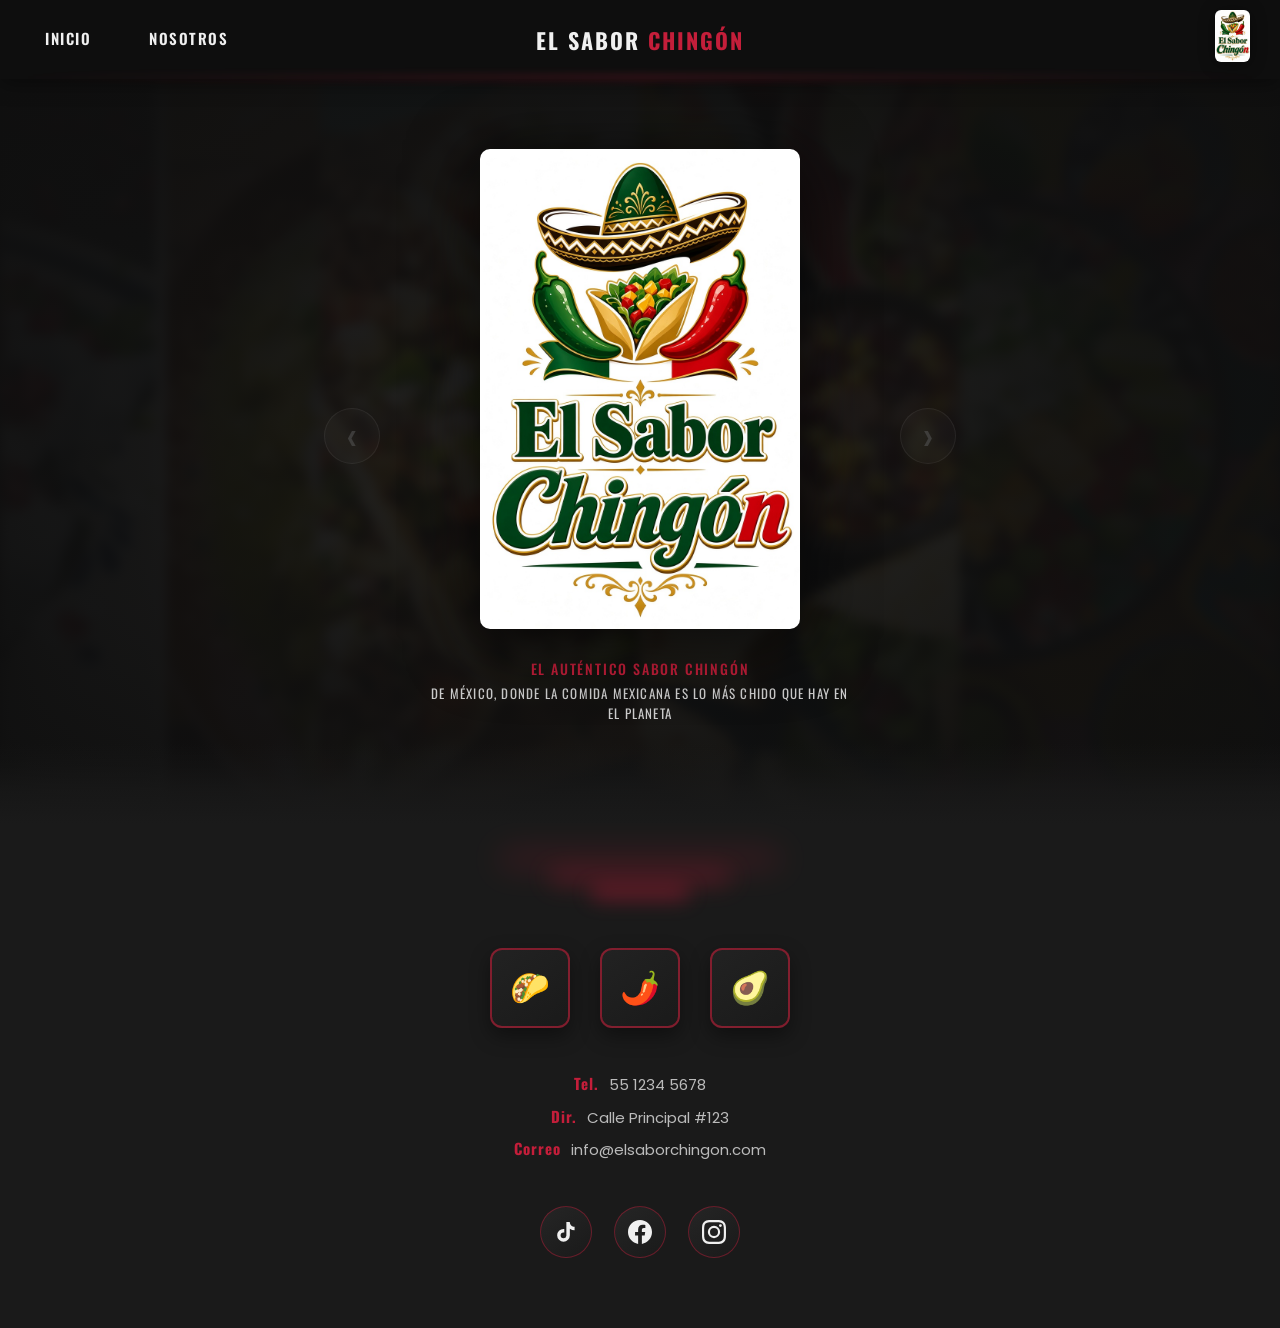
==== index.html @ aa578bb2 "Add files via upload" ====
<!DOCTYPE html>
<html lang="es">
<head>
    <meta charset="UTF-8">
    <meta name="viewport" content="width=device-width, initial-scale=1.0">
    <title>El Sabor Chingón | Comida Mexicana</title>
    <link href="https://fonts.googleapis.com/css2?family=Oswald:wght@400;600;700&family=Poppins:wght@300;400;500;600&display=swap" rel="stylesheet">
    <style>
        * {
            margin: 0;
            padding: 0;
            box-sizing: border-box;
        }

        body {
            font-family: 'Poppins', sans-serif;
            background: #0f0f0f;
            color: #f5f5f5;
            overflow-x: hidden;
        }

        header {
            position: sticky;
            top: 0;
            background: rgba(15, 15, 15, 0.95);
            backdrop-filter: blur(12px);
            border-bottom: none;
            z-index: 100;
            display: flex;
            align-items: center;
            justify-content: space-between;
            padding: 10px 30px;
            box-shadow: 0 4px 20px rgba(0, 0, 0, 0.4);
        }

        header::after {
            content: '';
            position: absolute;
            bottom: 0;
            left: 0;
            width: 100%;
            height: 3px;
            background: linear-gradient(90deg, 
                transparent 0%, 
                rgba(196, 30, 58, 0.15) 15%, 
                rgba(196, 30, 58, 0.55) 50%, 
                rgba(196, 30, 58, 0.15) 85%, 
                transparent 100%);
            filter: blur(4px);
            opacity: 0.85;
        }

        .brand-name {
            position: absolute;
            left: 50%;
            transform: translateX(-50%);
            font-family: 'Oswald', sans-serif;
            font-size: 22px;
            font-weight: 700;
            letter-spacing: 2px;
            text-transform: uppercase;
            color: #f0f0f0;
            white-space: nowrap;
        }

        .brand-name span {
            color: #c41e3a;
        }

        nav ul {
            list-style: none;
            display: flex;
            gap: 28px;
        }

        nav a {
            text-decoration: none;
            color: #f0f0f0;
            font-family: 'Oswald', sans-serif;
            font-weight: 600;
            font-size: 15px;
            letter-spacing: 1.5px;
            text-transform: uppercase;
            padding: 6px 14px;
            border: 1px solid transparent;
            border-radius: 4px;
            transition: all 0.3s ease;
            position: relative;
        }

        nav a::after {
            content: '';
            position: absolute;
            bottom: 0;
            left: 50%;
            width: 0;
            height: 2px;
            background: #c41e3a;
            transition: all 0.3s ease;
            transform: translateX(-50%);
        }

        nav a:hover {
            color: #c41e3a;
            border-color: rgba(196, 30, 58, 0.5);
            background: rgba(196, 30, 58, 0.08);
        }

        nav a:hover::after {
            width: 60%;
        }

        .header-logo {
            height: 52px;
            width: auto;
            border-radius: 6px;
            transition: transform 0.3s ease;
            filter: drop-shadow(0 2px 8px rgba(0,0,0,0.4));
        }

        .header-logo:hover {
            transform: scale(1.06);
        }

        /* ===== HERO ===== */
        .hero {
            display: flex;
            align-items: center;
            justify-content: center;
            gap: 50px;
            padding: 70px 20px 100px;
            background: #0f0f0f;
            position: relative;
            min-height: 480px;
            overflow: hidden;
        }

        .hero-bg {
            position: absolute;
            inset: 0;
            display: flex;
            z-index: 0;
            opacity: 0.18;
            filter: blur(6px);
        }

        .hero-bg img {
            width: 25%;
            height: 100%;
            object-fit: cover;
        }

        .hero-overlay {
            position: absolute;
            inset: 0;
            background: radial-gradient(
                ellipse at center,
                rgba(15, 15, 15, 0.35) 0%,
                rgba(15, 15, 15, 0.8) 55%,
                #0f0f0f 100%
            );
            z-index: 1;
        }

        .arrow {
            font-size: 42px;
            cursor: default;
            color: #555;
            user-select: none;
            width: 56px;
            height: 56px;
            display: flex;
            align-items: center;
            justify-content: center;
            border-radius: 50%;
            background: rgba(255, 255, 255, 0.04);
            border: 1px solid rgba(255, 255, 255, 0.1);
            opacity: 0.6;
            position: relative;
            z-index: 5;
        }

        .logo-container {
            text-align: center;
            position: relative;
            z-index: 5;
        }

        .logo-container img {
            max-width: 320px;
            height: auto;
            filter: drop-shadow(0 12px 35px rgba(0, 0, 0, 0.7));
            transition: transform 0.4s ease;
            border-radius: 10px;
        }

        .logo-container img:hover {
            transform: scale(1.04);
        }

        .logo-tagline {
            margin-top: 22px;
            font-family: 'Oswald', sans-serif;
            font-size: 14px;
            font-weight: 500;
            letter-spacing: 1.8px;
            text-transform: uppercase;
            color: #c41e3a;
            max-width: 420px;
            line-height: 1.5;
            margin-left: auto;
            margin-right: auto;
        }

        .logo-tagline span {
            color: #ccc;
            font-weight: 400;
            letter-spacing: 1.2px;
            display: block;
            margin-top: 5px;
            font-size: 13px;
        }

        /* ===== DIFUMINADO DE LA LÍNEA (la que marcaste en rojo) ===== */
        .fade-divider {
            height: 80px;
            margin-top: -80px;
            position: relative;
            z-index: 10;
            background: linear-gradient(
                to bottom,
                transparent 0%,
                rgba(26, 26, 26, 0.3) 30%,
                rgba(26, 26, 26, 0.7) 60%,
                #1a1a1a 100%
            );
            pointer-events: none;
        }

        /* ===== SECCIÓN INFERIOR ===== */
        .bottom-section {
            padding: 20px 20px 70px;
            text-align: center;
            background: #1a1a1a;
            position: relative;
            z-index: 5;
        }

        .decorative-lines {
            margin: 10px auto 45px;
            width: 280px;
            height: 50px;
            position: relative;
        }

        .decorative-lines div {
            position: absolute;
            left: 50%;
            transform: translateX(-50%);
            height: 12px;
            border-radius: 50px;
            background: #c41e3a;
            filter: blur(12px);
            opacity: 0.45;
        }

        .decorative-lines div:nth-child(1) { width: 100%; top: 0; filter: blur(16px); opacity: 0.3; }
        .decorative-lines div:nth-child(2) { width: 65%; top: 18px; filter: blur(12px); opacity: 0.4; }
        .decorative-lines div:nth-child(3) { width: 35%; top: 34px; filter: blur(10px); opacity: 0.5; }

        .boxes {
            display: flex;
            justify-content: center;
            gap: 30px;
            margin: 40px 0;
        }

        .box {
            width: 80px;
            height: 80px;
            border: 2px solid rgba(196, 30, 58, 0.6);
            border-radius: 12px;
            display: flex;
            align-items: center;
            justify-content: center;
            font-size: 32px;
            background: linear-gradient(145deg, #222, #1a1a1a);
            box-shadow: 0 8px 20px rgba(0, 0, 0, 0.4);
            transition: all 0.35s ease;
        }

        .box:hover {
            transform: translateY(-8px) scale(1.08);
            border-color: #c41e3a;
            box-shadow: 0 15px 30px rgba(196, 30, 58, 0.25);
        }

        .contact-info {
            margin-top: 35px;
            font-size: 15px;
            line-height: 2.1;
            color: #bbb;
        }

        .contact-info span {
            display: block;
        }

        .contact-info strong {
            color: #c41e3a;
            font-family: 'Oswald', sans-serif;
            letter-spacing: 1px;
            margin-right: 6px;
        }

        .social-links {
            display: flex;
            justify-content: center;
            gap: 22px;
            margin-top: 40px;
        }

        .social-btn {
            width: 52px;
            height: 52px;
            border-radius: 50%;
            display: flex;
            align-items: center;
            justify-content: center;
            text-decoration: none;
            background: linear-gradient(145deg, #252525, #1a1a1a);
            border: 1.5px solid rgba(196, 30, 58, 0.45);
            color: #f0f0f0;
            transition: all 0.35s ease;
        }

        .social-btn svg {
            width: 24px;
            height: 24px;
            fill: currentColor;
        }

        .social-btn:hover {
            transform: translateY(-6px) scale(1.1);
            border-color: #c41e3a;
            color: #fff;
            box-shadow: 0 12px 25px rgba(196, 30, 58, 0.3);
        }

        .social-btn.tiktok:hover {
            border-color: #ff0050;
            box-shadow: 0 12px 25px rgba(255, 0, 80, 0.35);
        }

        .social-btn.facebook:hover {
            background: #1877f2;
            border-color: #1877f2;
        }

        .social-btn.instagram:hover {
            background: linear-gradient(45deg, #f09433, #e6683c, #dc2743, #cc2366, #bc1888);
            border-color: #e1306c;
        }

        @media (max-width: 768px) {
            header { padding: 10px 16px; }
            .brand-name { font-size: 15px; }
            nav ul { gap: 12px; }
            nav a { font-size: 13px; padding: 5px 10px; }
            .header-logo { height: 42px; }
            .hero { gap: 16px; padding: 50px 15px 80px; }
            .arrow { font-size: 28px; width: 42px; height: 42px; }
            .logo-container img { max-width: 240px; }
            .logo-tagline { font-size: 12px; }
            .fade-divider { height: 60px; margin-top: -60px; }
            .boxes { gap: 16px; }
            .box { width: 68px; height: 68px; font-size: 26px; }
        }
    </style>
</head>
<body>

    <header>
        <nav>
            <ul>
                <li><a href="index.html">Inicio</a></li>
                <li><a href="nostros2.html">Nosotros</a></li>
            </ul>
        </nav>

        <div class="brand-name">
            El Sabor <span>Chingón</span>
        </div>

        <a href="index.html">
            <img src="img/7ZsC9.jpg" alt="El Sabor Chingón" class="header-logo">
        </a>
    </header>

    <section class="hero" id="inicio">
        <div class="hero-bg">
            <img src="img/comida1.jfif" alt="">
            <img src="img/comida2.jpg" alt="">
            <img src="img/comida3.png" alt="">
            <img src="img/comida4.jpg" alt="">
        </div>
        <div class="hero-overlay"></div>

        <div class="arrow">‹</div>
        
        <div class="logo-container">
            <img src="img/7ZsC9.jpg" alt="El Sabor Chingón">
            <p class="logo-tagline">
                El auténtico sabor chingón 
                <span>de México, donde la comida mexicana es lo más chido que hay en el planeta</span>
            </p>
        </div>
        
        <div class="arrow">›</div>
    </section>

    <!-- DIFUMINADO de la línea que marcaste -->
    <div class="fade-divider"></div>

    <section class="bottom-section" id="contacto">
        
        <div class="decorative-lines">
            <div></div>
            <div></div>
            <div></div>
        </div>

        <div class="boxes">
            <div class="box">🌮</div>
            <div class="box">🌶️</div>
            <div class="box">🥑</div>
        </div>

        <div class="contact-info">
            <span><strong>Tel.</strong> 55 1234 5678</span>
            <span><strong>Dir.</strong> Calle Principal #123</span>
            <span><strong>Correo</strong> info@elsaborchingon.com</span>
        </div>

        <div class="social-links">
            <a href="https://www.tiktok.com/" target="_blank" class="social-btn tiktok" title="TikTok">
                <svg viewBox="0 0 24 24"><path d="M19.59 6.69a4.83 4.83 0 0 1-3.77-4.25V2h-3.45v13.67a2.89 2.89 0 0 1-2.88 2.5 2.89 2.89 0 0 1-2.89-2.89 2.89 2.89 0 0 1 2.89-2.89c.28 0 .54.04.79.1v-3.5a6.37 6.37 0 0 0-.79-.05A6.34 6.34 0 0 0 3.16 15.3a6.34 6.34 0 0 0 6.34 6.34 6.34 6.34 0 0 0 6.34-6.34V8.75a8.19 8.19 0 0 0 4.75 1.52V6.84a4.84 4.84 0 0 1-1-.15z"/></svg>
            </a>
            <a href="https://www.facebook.com/" target="_blank" class="social-btn facebook" title="Facebook">
                <svg viewBox="0 0 24 24"><path d="M24 12.073c0-6.627-5.373-12-12-12s-12 5.373-12 12c0 5.99 4.388 10.954 10.125 11.854v-8.385H7.078v-3.47h3.047V9.43c0-3.007 1.792-4.669 4.533-4.669 1.312 0 2.686.235 2.686.235v2.953H15.83c-1.491 0-1.956.925-1.956 1.874v2.25h3.328l-.532 3.47h-2.796v8.385C19.612 23.027 24 18.062 24 12.073z"/></svg>
            </a>
            <a href="https://www.instagram.com/" target="_blank" class="social-btn instagram" title="Instagram">
                <svg viewBox="0 0 24 24"><path d="M12 2.163c3.204 0 3.584.012 4.85.07 3.252.148 4.771 1.691 4.919 4.919.058 1.265.069 1.645.069 4.849 0 3.205-.012 3.584-.069 4.849-.149 3.225-1.664 4.771-4.919 4.919-1.266.058-1.644.07-4.85.07-3.204 0-3.584-.012-4.849-.07-3.26-.149-4.771-1.699-4.919-4.92-.058-1.265-.07-1.644-.07-4.849 0-3.204.013-3.583.07-4.849.149-3.227 1.664-4.771 4.919-4.919 1.266-.057 1.645-.069 4.849-.069zM12 0C8.741 0 8.333.014 7.053.072 2.695.272.273 2.69.073 7.052.014 8.333 0 8.741 0 12c0 3.259.014 3.668.072 4.948.2 4.358 2.618 6.78 6.98 6.98C8.333 23.986 8.741 24 12 24c3.259 0 3.668-.014 4.948-.072 4.354-.2 6.782-2.618 6.979-6.98.059-1.28.073-1.689.073-4.948 0-3.259-.014-3.667-.072-4.947-.196-4.354-2.617-6.78-6.979-6.98C15.668.014 15.259 0 12 0zm0 5.838a6.162 6.162 0 1 0 0 12.324 6.162 6.162 0 0 0 0-12.324zM12 16a4 4 0 1 1 0-8 4 4 0 0 1 0 8zm6.406-11.845a1.44 1.44 0 1 0 0 2.881 1.44 1.44 0 0 0 0-2.881z"/></svg>
            </a>
        </div>
    </section>

</body>
</html>
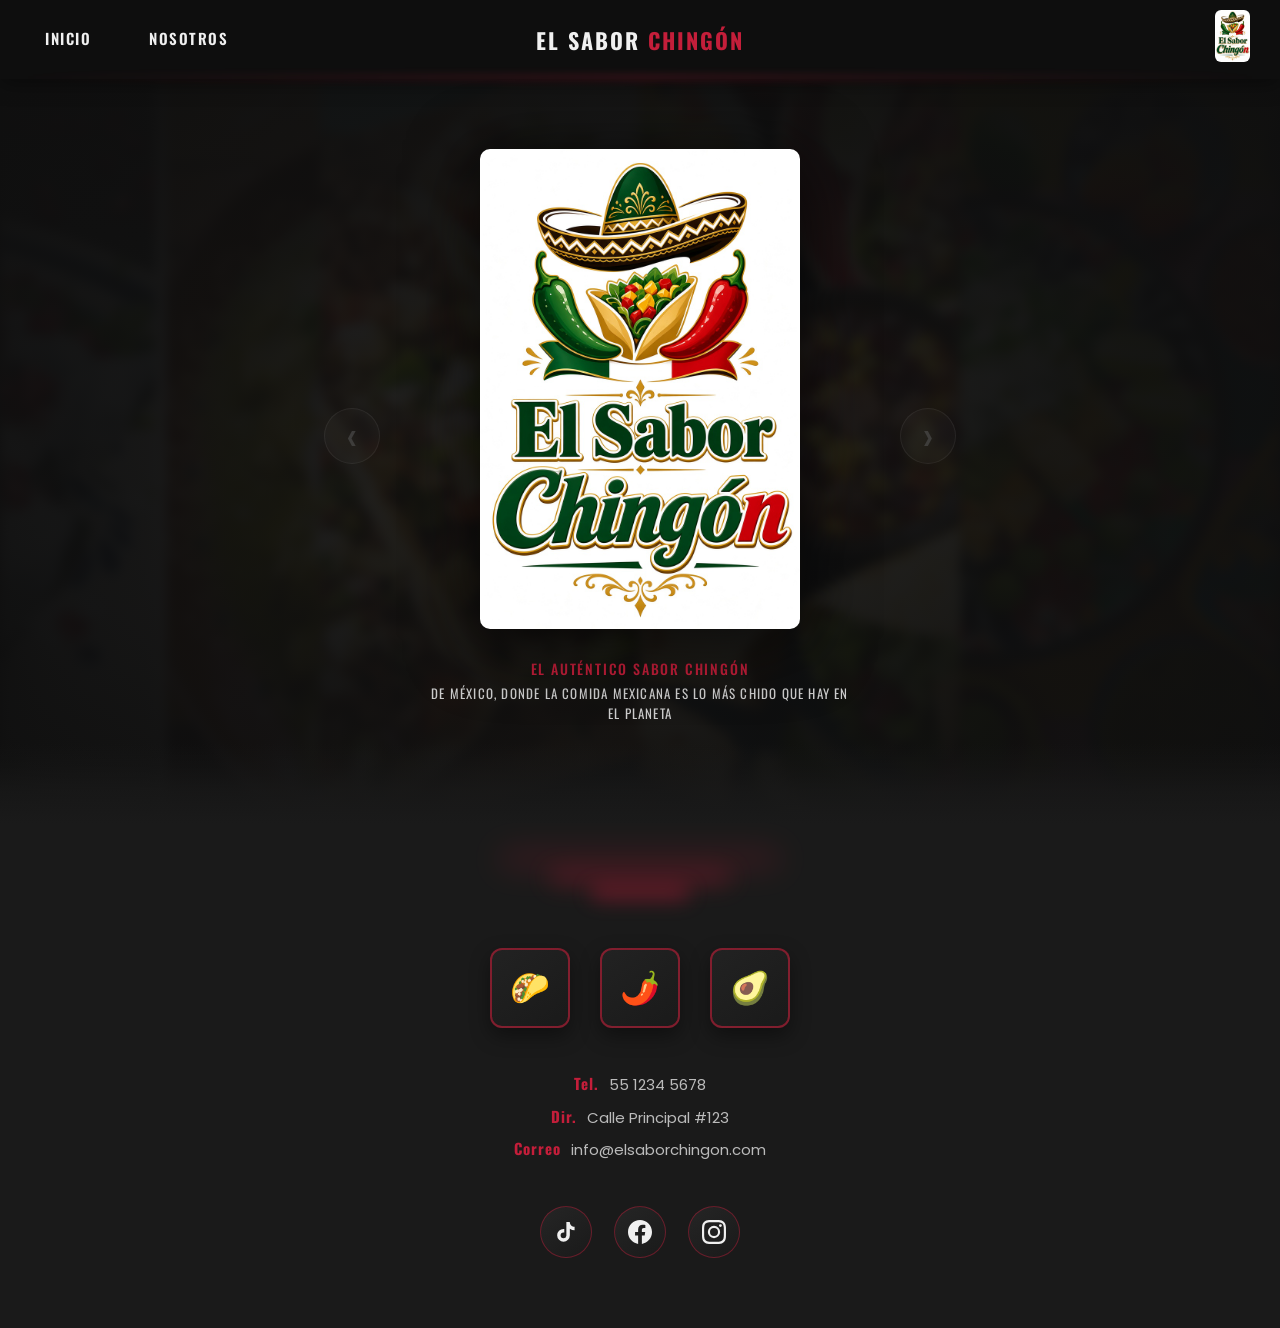
==== commit e0cd6c47: "Add files via upload" ====
--- a/index.html
+++ b/index.html
@@ -5,378 +5,7 @@
     <meta name="viewport" content="width=device-width, initial-scale=1.0">
     <title>El Sabor Chingón | Comida Mexicana</title>
     <link href="https://fonts.googleapis.com/css2?family=Oswald:wght@400;600;700&family=Poppins:wght@300;400;500;600&display=swap" rel="stylesheet">
-    <style>
-        * {
-            margin: 0;
-            padding: 0;
-            box-sizing: border-box;
-        }
-
-        body {
-            font-family: 'Poppins', sans-serif;
-            background: #0f0f0f;
-            color: #f5f5f5;
-            overflow-x: hidden;
-        }
-
-        header {
-            position: sticky;
-            top: 0;
-            background: rgba(15, 15, 15, 0.95);
-            backdrop-filter: blur(12px);
-            border-bottom: none;
-            z-index: 100;
-            display: flex;
-            align-items: center;
-            justify-content: space-between;
-            padding: 10px 30px;
-            box-shadow: 0 4px 20px rgba(0, 0, 0, 0.4);
-        }
-
-        header::after {
-            content: '';
-            position: absolute;
-            bottom: 0;
-            left: 0;
-            width: 100%;
-            height: 3px;
-            background: linear-gradient(90deg, 
-                transparent 0%, 
-                rgba(196, 30, 58, 0.15) 15%, 
-                rgba(196, 30, 58, 0.55) 50%, 
-                rgba(196, 30, 58, 0.15) 85%, 
-                transparent 100%);
-            filter: blur(4px);
-            opacity: 0.85;
-        }
-
-        .brand-name {
-            position: absolute;
-            left: 50%;
-            transform: translateX(-50%);
-            font-family: 'Oswald', sans-serif;
-            font-size: 22px;
-            font-weight: 700;
-            letter-spacing: 2px;
-            text-transform: uppercase;
-            color: #f0f0f0;
-            white-space: nowrap;
-        }
-
-        .brand-name span {
-            color: #c41e3a;
-        }
-
-        nav ul {
-            list-style: none;
-            display: flex;
-            gap: 28px;
-        }
-
-        nav a {
-            text-decoration: none;
-            color: #f0f0f0;
-            font-family: 'Oswald', sans-serif;
-            font-weight: 600;
-            font-size: 15px;
-            letter-spacing: 1.5px;
-            text-transform: uppercase;
-            padding: 6px 14px;
-            border: 1px solid transparent;
-            border-radius: 4px;
-            transition: all 0.3s ease;
-            position: relative;
-        }
-
-        nav a::after {
-            content: '';
-            position: absolute;
-            bottom: 0;
-            left: 50%;
-            width: 0;
-            height: 2px;
-            background: #c41e3a;
-            transition: all 0.3s ease;
-            transform: translateX(-50%);
-        }
-
-        nav a:hover {
-            color: #c41e3a;
-            border-color: rgba(196, 30, 58, 0.5);
-            background: rgba(196, 30, 58, 0.08);
-        }
-
-        nav a:hover::after {
-            width: 60%;
-        }
-
-        .header-logo {
-            height: 52px;
-            width: auto;
-            border-radius: 6px;
-            transition: transform 0.3s ease;
-            filter: drop-shadow(0 2px 8px rgba(0,0,0,0.4));
-        }
-
-        .header-logo:hover {
-            transform: scale(1.06);
-        }
-
-        /* ===== HERO ===== */
-        .hero {
-            display: flex;
-            align-items: center;
-            justify-content: center;
-            gap: 50px;
-            padding: 70px 20px 100px;
-            background: #0f0f0f;
-            position: relative;
-            min-height: 480px;
-            overflow: hidden;
-        }
-
-        .hero-bg {
-            position: absolute;
-            inset: 0;
-            display: flex;
-            z-index: 0;
-            opacity: 0.18;
-            filter: blur(6px);
-        }
-
-        .hero-bg img {
-            width: 25%;
-            height: 100%;
-            object-fit: cover;
-        }
-
-        .hero-overlay {
-            position: absolute;
-            inset: 0;
-            background: radial-gradient(
-                ellipse at center,
-                rgba(15, 15, 15, 0.35) 0%,
-                rgba(15, 15, 15, 0.8) 55%,
-                #0f0f0f 100%
-            );
-            z-index: 1;
-        }
-
-        .arrow {
-            font-size: 42px;
-            cursor: default;
-            color: #555;
-            user-select: none;
-            width: 56px;
-            height: 56px;
-            display: flex;
-            align-items: center;
-            justify-content: center;
-            border-radius: 50%;
-            background: rgba(255, 255, 255, 0.04);
-            border: 1px solid rgba(255, 255, 255, 0.1);
-            opacity: 0.6;
-            position: relative;
-            z-index: 5;
-        }
-
-        .logo-container {
-            text-align: center;
-            position: relative;
-            z-index: 5;
-        }
-
-        .logo-container img {
-            max-width: 320px;
-            height: auto;
-            filter: drop-shadow(0 12px 35px rgba(0, 0, 0, 0.7));
-            transition: transform 0.4s ease;
-            border-radius: 10px;
-        }
-
-        .logo-container img:hover {
-            transform: scale(1.04);
-        }
-
-        .logo-tagline {
-            margin-top: 22px;
-            font-family: 'Oswald', sans-serif;
-            font-size: 14px;
-            font-weight: 500;
-            letter-spacing: 1.8px;
-            text-transform: uppercase;
-            color: #c41e3a;
-            max-width: 420px;
-            line-height: 1.5;
-            margin-left: auto;
-            margin-right: auto;
-        }
-
-        .logo-tagline span {
-            color: #ccc;
-            font-weight: 400;
-            letter-spacing: 1.2px;
-            display: block;
-            margin-top: 5px;
-            font-size: 13px;
-        }
-
-        /* ===== DIFUMINADO DE LA LÍNEA (la que marcaste en rojo) ===== */
-        .fade-divider {
-            height: 80px;
-            margin-top: -80px;
-            position: relative;
-            z-index: 10;
-            background: linear-gradient(
-                to bottom,
-                transparent 0%,
-                rgba(26, 26, 26, 0.3) 30%,
-                rgba(26, 26, 26, 0.7) 60%,
-                #1a1a1a 100%
-            );
-            pointer-events: none;
-        }
-
-        /* ===== SECCIÓN INFERIOR ===== */
-        .bottom-section {
-            padding: 20px 20px 70px;
-            text-align: center;
-            background: #1a1a1a;
-            position: relative;
-            z-index: 5;
-        }
-
-        .decorative-lines {
-            margin: 10px auto 45px;
-            width: 280px;
-            height: 50px;
-            position: relative;
-        }
-
-        .decorative-lines div {
-            position: absolute;
-            left: 50%;
-            transform: translateX(-50%);
-            height: 12px;
-            border-radius: 50px;
-            background: #c41e3a;
-            filter: blur(12px);
-            opacity: 0.45;
-        }
-
-        .decorative-lines div:nth-child(1) { width: 100%; top: 0; filter: blur(16px); opacity: 0.3; }
-        .decorative-lines div:nth-child(2) { width: 65%; top: 18px; filter: blur(12px); opacity: 0.4; }
-        .decorative-lines div:nth-child(3) { width: 35%; top: 34px; filter: blur(10px); opacity: 0.5; }
-
-        .boxes {
-            display: flex;
-            justify-content: center;
-            gap: 30px;
-            margin: 40px 0;
-        }
-
-        .box {
-            width: 80px;
-            height: 80px;
-            border: 2px solid rgba(196, 30, 58, 0.6);
-            border-radius: 12px;
-            display: flex;
-            align-items: center;
-            justify-content: center;
-            font-size: 32px;
-            background: linear-gradient(145deg, #222, #1a1a1a);
-            box-shadow: 0 8px 20px rgba(0, 0, 0, 0.4);
-            transition: all 0.35s ease;
-        }
-
-        .box:hover {
-            transform: translateY(-8px) scale(1.08);
-            border-color: #c41e3a;
-            box-shadow: 0 15px 30px rgba(196, 30, 58, 0.25);
-        }
-
-        .contact-info {
-            margin-top: 35px;
-            font-size: 15px;
-            line-height: 2.1;
-            color: #bbb;
-        }
-
-        .contact-info span {
-            display: block;
-        }
-
-        .contact-info strong {
-            color: #c41e3a;
-            font-family: 'Oswald', sans-serif;
-            letter-spacing: 1px;
-            margin-right: 6px;
-        }
-
-        .social-links {
-            display: flex;
-            justify-content: center;
-            gap: 22px;
-            margin-top: 40px;
-        }
-
-        .social-btn {
-            width: 52px;
-            height: 52px;
-            border-radius: 50%;
-            display: flex;
-            align-items: center;
-            justify-content: center;
-            text-decoration: none;
-            background: linear-gradient(145deg, #252525, #1a1a1a);
-            border: 1.5px solid rgba(196, 30, 58, 0.45);
-            color: #f0f0f0;
-            transition: all 0.35s ease;
-        }
-
-        .social-btn svg {
-            width: 24px;
-            height: 24px;
-            fill: currentColor;
-        }
-
-        .social-btn:hover {
-            transform: translateY(-6px) scale(1.1);
-            border-color: #c41e3a;
-            color: #fff;
-            box-shadow: 0 12px 25px rgba(196, 30, 58, 0.3);
-        }
-
-        .social-btn.tiktok:hover {
-            border-color: #ff0050;
-            box-shadow: 0 12px 25px rgba(255, 0, 80, 0.35);
-        }
-
-        .social-btn.facebook:hover {
-            background: #1877f2;
-            border-color: #1877f2;
-        }
-
-        .social-btn.instagram:hover {
-            background: linear-gradient(45deg, #f09433, #e6683c, #dc2743, #cc2366, #bc1888);
-            border-color: #e1306c;
-        }
-
-        @media (max-width: 768px) {
-            header { padding: 10px 16px; }
-            .brand-name { font-size: 15px; }
-            nav ul { gap: 12px; }
-            nav a { font-size: 13px; padding: 5px 10px; }
-            .header-logo { height: 42px; }
-            .hero { gap: 16px; padding: 50px 15px 80px; }
-            .arrow { font-size: 28px; width: 42px; height: 42px; }
-            .logo-container img { max-width: 240px; }
-            .logo-tagline { font-size: 12px; }
-            .fade-divider { height: 60px; margin-top: -60px; }
-            .boxes { gap: 16px; }
-            .box { width: 68px; height: 68px; font-size: 26px; }
-        }
-    </style>
+    <link rel="stylesheet" href="css/home.css">
 </head>
 <body>
 
@@ -419,7 +48,6 @@
         <div class="arrow">›</div>
     </section>
 
-    <!-- DIFUMINADO de la línea que marcaste -->
     <div class="fade-divider"></div>
 
     <section class="bottom-section" id="contacto">
--- a/css/home.css
+++ b/css/home.css
@@ -0,0 +1,366 @@
+* {
+    margin: 0;
+    padding: 0;
+    box-sizing: border-box;
+}
+
+body {
+    font-family: 'Poppins', sans-serif;
+    background: #0f0f0f;
+    color: #f5f5f5;
+    overflow-x: hidden;
+}
+
+header {
+    position: sticky;
+    top: 0;
+    background: rgba(15, 15, 15, 0.95);
+    backdrop-filter: blur(12px);
+    border-bottom: none;
+    z-index: 100;
+    display: flex;
+    align-items: center;
+    justify-content: space-between;
+    padding: 10px 30px;
+    box-shadow: 0 4px 20px rgba(0, 0, 0, 0.4);
+}
+
+header::after {
+    content: '';
+    position: absolute;
+    bottom: 0;
+    left: 0;
+    width: 100%;
+    height: 3px;
+    background: linear-gradient(90deg, 
+        transparent 0%, 
+        rgba(196, 30, 58, 0.15) 15%, 
+        rgba(196, 30, 58, 0.55) 50%, 
+        rgba(196, 30, 58, 0.15) 85%, 
+        transparent 100%);
+    filter: blur(4px);
+    opacity: 0.85;
+}
+
+.brand-name {
+    position: absolute;
+    left: 50%;
+    transform: translateX(-50%);
+    font-family: 'Oswald', sans-serif;
+    font-size: 22px;
+    font-weight: 700;
+    letter-spacing: 2px;
+    text-transform: uppercase;
+    color: #f0f0f0;
+    white-space: nowrap;
+}
+
+.brand-name span {
+    color: #c41e3a;
+}
+
+nav ul {
+    list-style: none;
+    display: flex;
+    gap: 28px;
+}
+
+nav a {
+    text-decoration: none;
+    color: #f0f0f0;
+    font-family: 'Oswald', sans-serif;
+    font-weight: 600;
+    font-size: 15px;
+    letter-spacing: 1.5px;
+    text-transform: uppercase;
+    padding: 6px 14px;
+    border: 1px solid transparent;
+    border-radius: 4px;
+    transition: all 0.3s ease;
+    position: relative;
+}
+
+nav a::after {
+    content: '';
+    position: absolute;
+    bottom: 0;
+    left: 50%;
+    width: 0;
+    height: 2px;
+    background: #c41e3a;
+    transition: all 0.3s ease;
+    transform: translateX(-50%);
+}
+
+nav a:hover {
+    color: #c41e3a;
+    border-color: rgba(196, 30, 58, 0.5);
+    background: rgba(196, 30, 58, 0.08);
+}
+
+nav a:hover::after {
+    width: 60%;
+}
+
+.header-logo {
+    height: 52px;
+    width: auto;
+    border-radius: 6px;
+    transition: transform 0.3s ease;
+}
+
+.header-logo:hover {
+    transform: scale(1.06);
+}
+
+.hero {
+    display: flex;
+    align-items: center;
+    justify-content: center;
+    gap: 50px;
+    padding: 70px 20px 100px;
+    background: #0f0f0f;
+    position: relative;
+    min-height: 480px;
+    overflow: hidden;
+}
+
+.hero-bg {
+    position: absolute;
+    inset: 0;
+    display: flex;
+    z-index: 0;
+    opacity: 0.18;
+    filter: blur(6px);
+}
+
+.hero-bg img {
+    width: 25%;
+    height: 100%;
+    object-fit: cover;
+}
+
+.hero-overlay {
+    position: absolute;
+    inset: 0;
+    background: radial-gradient(
+        ellipse at center,
+        rgba(15, 15, 15, 0.35) 0%,
+        rgba(15, 15, 15, 0.8) 55%,
+        #0f0f0f 100%
+    );
+    z-index: 1;
+}
+
+.arrow {
+    font-size: 42px;
+    cursor: default;
+    color: #555;
+    user-select: none;
+    width: 56px;
+    height: 56px;
+    display: flex;
+    align-items: center;
+    justify-content: center;
+    border-radius: 50%;
+    background: rgba(255, 255, 255, 0.04);
+    border: 1px solid rgba(255, 255, 255, 0.1);
+    opacity: 0.6;
+    position: relative;
+    z-index: 5;
+}
+
+.logo-container {
+    text-align: center;
+    position: relative;
+    z-index: 5;
+}
+
+.logo-container img {
+    max-width: 320px;
+    height: auto;
+    filter: drop-shadow(0 12px 35px rgba(0, 0, 0, 0.7));
+    transition: transform 0.4s ease;
+    border-radius: 10px;
+}
+
+.logo-container img:hover {
+    transform: scale(1.04);
+}
+
+.logo-tagline {
+    margin-top: 22px;
+    font-family: 'Oswald', sans-serif;
+    font-size: 14px;
+    font-weight: 500;
+    letter-spacing: 1.8px;
+    text-transform: uppercase;
+    color: #c41e3a;
+    max-width: 420px;
+    line-height: 1.5;
+    margin-left: auto;
+    margin-right: auto;
+}
+
+.logo-tagline span {
+    color: #ccc;
+    font-weight: 400;
+    letter-spacing: 1.2px;
+    display: block;
+    margin-top: 5px;
+    font-size: 13px;
+}
+
+.fade-divider {
+    height: 80px;
+    margin-top: -80px;
+    position: relative;
+    z-index: 10;
+    background: linear-gradient(
+        to bottom,
+        transparent 0%,
+        rgba(26, 26, 26, 0.3) 30%,
+        rgba(26, 26, 26, 0.7) 60%,
+        #1a1a1a 100%
+    );
+    pointer-events: none;
+}
+
+.bottom-section {
+    padding: 20px 20px 70px;
+    text-align: center;
+    background: #1a1a1a;
+    position: relative;
+    z-index: 5;
+}
+
+.decorative-lines {
+    margin: 10px auto 45px;
+    width: 280px;
+    height: 50px;
+    position: relative;
+}
+
+.decorative-lines div {
+    position: absolute;
+    left: 50%;
+    transform: translateX(-50%);
+    height: 12px;
+    border-radius: 50px;
+    background: #c41e3a;
+    filter: blur(12px);
+    opacity: 0.45;
+}
+
+.decorative-lines div:nth-child(1) { width: 100%; top: 0; filter: blur(16px); opacity: 0.3; }
+.decorative-lines div:nth-child(2) { width: 65%; top: 18px; filter: blur(12px); opacity: 0.4; }
+.decorative-lines div:nth-child(3) { width: 35%; top: 34px; filter: blur(10px); opacity: 0.5; }
+
+.boxes {
+    display: flex;
+    justify-content: center;
+    gap: 30px;
+    margin: 40px 0;
+}
+
+.box {
+    width: 80px;
+    height: 80px;
+    border: 2px solid rgba(196, 30, 58, 0.6);
+    border-radius: 12px;
+    display: flex;
+    align-items: center;
+    justify-content: center;
+    font-size: 32px;
+    background: linear-gradient(145deg, #222, #1a1a1a);
+    box-shadow: 0 8px 20px rgba(0, 0, 0, 0.4);
+    transition: all 0.35s ease;
+}
+
+.box:hover {
+    transform: translateY(-8px) scale(1.08);
+    border-color: #c41e3a;
+    box-shadow: 0 15px 30px rgba(196, 30, 58, 0.25);
+}
+
+.contact-info {
+    margin-top: 35px;
+    font-size: 15px;
+    line-height: 2.1;
+    color: #bbb;
+}
+
+.contact-info span {
+    display: block;
+}
+
+.contact-info strong {
+    color: #c41e3a;
+    font-family: 'Oswald', sans-serif;
+    letter-spacing: 1px;
+    margin-right: 6px;
+}
+
+.social-links {
+    display: flex;
+    justify-content: center;
+    gap: 22px;
+    margin-top: 40px;
+}
+
+.social-btn {
+    width: 52px;
+    height: 52px;
+    border-radius: 50%;
+    display: flex;
+    align-items: center;
+    justify-content: center;
+    text-decoration: none;
+    background: linear-gradient(145deg, #252525, #1a1a1a);
+    border: 1.5px solid rgba(196, 30, 58, 0.45);
+    color: #f0f0f0;
+    transition: all 0.35s ease;
+}
+
+.social-btn svg {
+    width: 24px;
+    height: 24px;
+    fill: currentColor;
+}
+
+.social-btn:hover {
+    transform: translateY(-6px) scale(1.1);
+    border-color: #c41e3a;
+    color: #fff;
+    box-shadow: 0 12px 25px rgba(196, 30, 58, 0.3);
+}
+
+.social-btn.tiktok:hover {
+    border-color: #ff0050;
+    box-shadow: 0 12px 25px rgba(255, 0, 80, 0.35);
+}
+
+.social-btn.facebook:hover {
+    background: #1877f2;
+    border-color: #1877f2;
+}
+
+.social-btn.instagram:hover {
+    background: linear-gradient(45deg, #f09433, #e6683c, #dc2743, #cc2366, #bc1888);
+    border-color: #e1306c;
+}
+
+@media (max-width: 768px) {
+    header { padding: 10px 16px; }
+    .brand-name { font-size: 15px; }
+    nav ul { gap: 12px; }
+    nav a { font-size: 13px; }
+    .header-logo { height: 42px; }
+    .hero { gap: 16px; padding: 50px 15px 80px; }
+    .arrow { font-size: 28px; width: 42px; height: 42px; }
+    .logo-container img { max-width: 240px; }
+    .logo-tagline { font-size: 12px; }
+    .fade-divider { height: 60px; margin-top: -60px; }
+    .boxes { gap: 16px; }
+    .box { width: 68px; height: 68px; font-size: 26px; }
+}
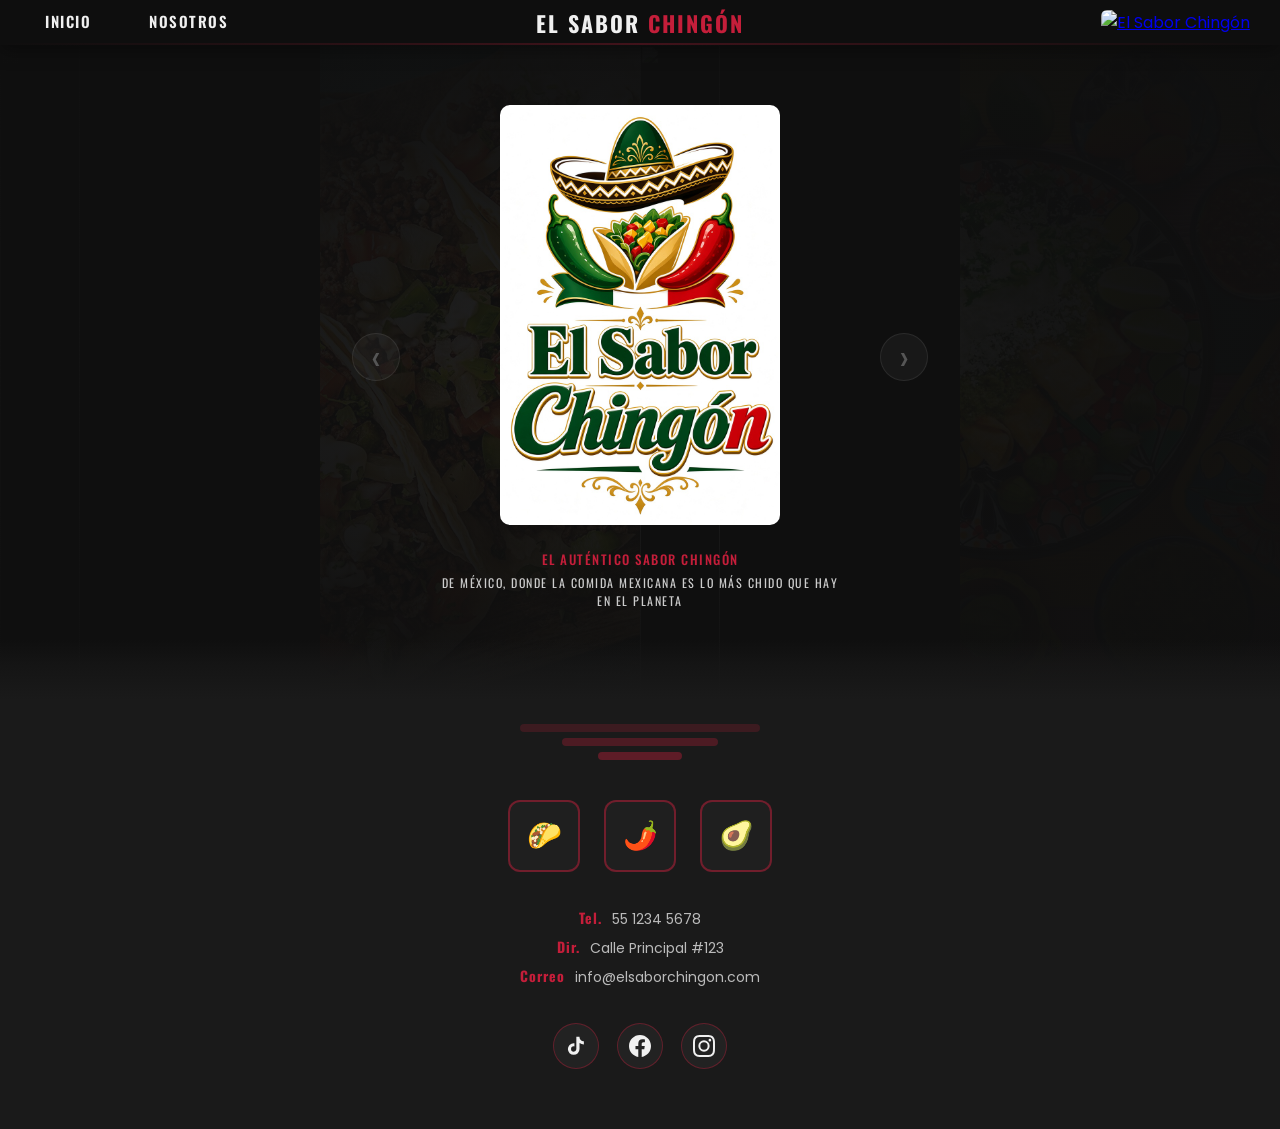
==== commit 19f7f206: "Add files via upload" ====
--- a/index.html
+++ b/index.html
@@ -4,11 +4,12 @@
     <meta charset="UTF-8">
     <meta name="viewport" content="width=device-width, initial-scale=1.0">
     <title>El Sabor Chingón | Comida Mexicana</title>
-    <link href="https://fonts.googleapis.com/css2?family=Oswald:wght@400;600;700&family=Poppins:wght@300;400;500;600&display=swap" rel="stylesheet">
+    <link rel="preconnect" href="https://fonts.googleapis.com">
+    <link rel="preconnect" href="https://fonts.gstatic.com" crossorigin>
+    <link href="https://fonts.googleapis.com/css2?family=Oswald:wght@600;700&family=Poppins:wght@400;500&display=swap" rel="stylesheet">
     <link rel="stylesheet" href="css/home.css">
 </head>
 <body>
-
     <header>
         <nav>
             <ul>
@@ -16,72 +17,56 @@
                 <li><a href="nostros2.html">Nosotros</a></li>
             </ul>
         </nav>
-
-        <div class="brand-name">
-            El Sabor <span>Chingón</span>
-        </div>
-
+        <div class="brand-name">El Sabor <span>Chingón</span></div>
         <a href="index.html">
-            <img src="img/7ZsC9.jpg" alt="El Sabor Chingón" class="header-logo">
+            <img src="img/logo-small.jpg" alt="El Sabor Chingón" class="header-logo" width="48" height="48">
         </a>
     </header>
 
     <section class="hero" id="inicio">
         <div class="hero-bg">
-            <img src="img/comida1.jfif" alt="">
-            <img src="img/comida2.jpg" alt="">
-            <img src="img/comida3.png" alt="">
-            <img src="img/comida4.jpg" alt="">
+            <img src="img/comida1.jpg" alt="" width="200" height="150" loading="lazy">
+            <img src="img/comida2.jpg" alt="" width="200" height="150" loading="lazy">
+            <img src="img/comida3.jpg" alt="" width="200" height="150" loading="lazy">
+            <img src="img/comida4.jpg" alt="" width="200" height="150" loading="lazy">
         </div>
         <div class="hero-overlay"></div>
-
         <div class="arrow">‹</div>
-        
         <div class="logo-container">
-            <img src="img/7ZsC9.jpg" alt="El Sabor Chingón">
+            <img src="img/7ZsC9.jpg" alt="El Sabor Chingón" width="280" height="280">
             <p class="logo-tagline">
-                El auténtico sabor chingón 
+                El auténtico sabor chingón
                 <span>de México, donde la comida mexicana es lo más chido que hay en el planeta</span>
             </p>
         </div>
-        
         <div class="arrow">›</div>
     </section>
 
     <div class="fade-divider"></div>
 
     <section class="bottom-section" id="contacto">
-        
-        <div class="decorative-lines">
-            <div></div>
-            <div></div>
-            <div></div>
-        </div>
-
+        <div class="decorative-lines"><div></div><div></div><div></div></div>
         <div class="boxes">
             <div class="box">🌮</div>
             <div class="box">🌶️</div>
             <div class="box">🥑</div>
         </div>
-
         <div class="contact-info">
             <span><strong>Tel.</strong> 55 1234 5678</span>
             <span><strong>Dir.</strong> Calle Principal #123</span>
             <span><strong>Correo</strong> info@elsaborchingon.com</span>
         </div>
-
         <div class="social-links">
-            <a href="https://www.tiktok.com/" target="_blank" class="social-btn tiktok" title="TikTok">
-                <svg viewBox="0 0 24 24"><path d="M19.59 6.69a4.83 4.83 0 0 1-3.77-4.25V2h-3.45v13.67a2.89 2.89 0 0 1-2.88 2.5 2.89 2.89 0 0 1-2.89-2.89 2.89 2.89 0 0 1 2.89-2.89c.28 0 .54.04.79.1v-3.5a6.37 6.37 0 0 0-.79-.05A6.34 6.34 0 0 0 3.16 15.3a6.34 6.34 0 0 0 6.34 6.34 6.34 6.34 0 0 0 6.34-6.34V8.75a8.19 8.19 0 0 0 4.75 1.52V6.84a4.84 4.84 0 0 1-1-.15z"/></svg>
+            <a href="https://www.tiktok.com/" target="_blank" rel="noopener" class="social-btn" aria-label="TikTok">
+                <svg viewBox="0 0 24 24" width="22" height="22"><path d="M19.59 6.69a4.83 4.83 0 0 1-3.77-4.25V2h-3.45v13.67a2.89 2.89 0 0 1-2.88 2.5 2.89 2.89 0 0 1-2.89-2.89 2.89 2.89 0 0 1 2.89-2.89c.28 0 .54.04.79.1v-3.5a6.37 6.37 0 0 0-.79-.05A6.34 6.34 0 0 0 3.16 15.3a6.34 6.34 0 0 0 6.34 6.34 6.34 6.34 0 0 0 6.34-6.34V8.75a8.19 8.19 0 0 0 4.75 1.52V6.84a4.84 4.84 0 0 1-1-.15z"/></svg>
             </a>
-            <a href="https://www.facebook.com/" target="_blank" class="social-btn facebook" title="Facebook">
-                <svg viewBox="0 0 24 24"><path d="M24 12.073c0-6.627-5.373-12-12-12s-12 5.373-12 12c0 5.99 4.388 10.954 10.125 11.854v-8.385H7.078v-3.47h3.047V9.43c0-3.007 1.792-4.669 4.533-4.669 1.312 0 2.686.235 2.686.235v2.953H15.83c-1.491 0-1.956.925-1.956 1.874v2.25h3.328l-.532 3.47h-2.796v8.385C19.612 23.027 24 18.062 24 12.073z"/></svg>
+            <a href="https://www.facebook.com/" target="_blank" rel="noopener" class="social-btn" aria-label="Facebook">
+                <svg viewBox="0 0 24 24" width="22" height="22"><path d="M24 12.073c0-6.627-5.373-12-12-12s-12 5.373-12 12c0 5.99 4.388 10.954 10.125 11.854v-8.385H7.078v-3.47h3.047V9.43c0-3.007 1.792-4.669 4.533-4.669 1.312 0 2.686.235 2.686.235v2.953H15.83c-1.491 0-1.956.925-1.956 1.874v2.25h3.328l-.532 3.47h-2.796v8.385C19.612 23.027 24 18.062 24 12.073z"/></svg>
             </a>
-            <a href="https://www.instagram.com/" target="_blank" class="social-btn instagram" title="Instagram">
-                <svg viewBox="0 0 24 24"><path d="M12 2.163c3.204 0 3.584.012 4.85.07 3.252.148 4.771 1.691 4.919 4.919.058 1.265.069 1.645.069 4.849 0 3.205-.012 3.584-.069 4.849-.149 3.225-1.664 4.771-4.919 4.919-1.266.058-1.644.07-4.85.07-3.204 0-3.584-.012-4.849-.07-3.26-.149-4.771-1.699-4.919-4.92-.058-1.265-.07-1.644-.07-4.849 0-3.204.013-3.583.07-4.849.149-3.227 1.664-4.771 4.919-4.919 1.266-.057 1.645-.069 4.849-.069zM12 0C8.741 0 8.333.014 7.053.072 2.695.272.273 2.69.073 7.052.014 8.333 0 8.741 0 12c0 3.259.014 3.668.072 4.948.2 4.358 2.618 6.78 6.98 6.98C8.333 23.986 8.741 24 12 24c3.259 0 3.668-.014 4.948-.072 4.354-.2 6.782-2.618 6.979-6.98.059-1.28.073-1.689.073-4.948 0-3.259-.014-3.667-.072-4.947-.196-4.354-2.617-6.78-6.979-6.98C15.668.014 15.259 0 12 0zm0 5.838a6.162 6.162 0 1 0 0 12.324 6.162 6.162 0 0 0 0-12.324zM12 16a4 4 0 1 1 0-8 4 4 0 0 1 0 8zm6.406-11.845a1.44 1.44 0 1 0 0 2.881 1.44 1.44 0 0 0 0-2.881z"/></svg>
+            <a href="https://www.instagram.com/" target="_blank" rel="noopener" class="social-btn" aria-label="Instagram">
+                <svg viewBox="0 0 24 24" width="22" height="22"><path d="M12 2.163c3.204 0 3.584.012 4.85.07 3.252.148 4.771 1.691 4.919 4.919.058 1.265.069 1.645.069 4.849 0 3.205-.012 3.584-.069 4.849-.149 3.225-1.664 4.771-4.919 4.919-1.266.058-1.644.07-4.85.07-3.204 0-3.584-.012-4.849-.07-3.26-.149-4.771-1.699-4.919-4.92-.058-1.265-.07-1.644-.07-4.849 0-3.204.013-3.583.07-4.849.149-3.227 1.664-4.771 4.919-4.919 1.266-.057 1.645-.069 4.849-.069zM12 0C8.741 0 8.333.014 7.053.072 2.695.272.273 2.69.073 7.052.014 8.333 0 8.741 0 12c0 3.259.014 3.668.072 4.948.2 4.358 2.618 6.78 6.98 6.98C8.333 23.986 8.741 24 12 24c3.259 0 3.668-.014 4.948-.072 4.354-.2 6.782-2.618 6.979-6.98.059-1.28.073-1.689.073-4.948 0-3.259-.014-3.667-.072-4.947-.196-4.354-2.617-6.78-6.979-6.98C15.668.014 15.259 0 12 0zm0 5.838a6.162 6.162 0 100 12.324 6.162 6.162 0 000-12.324zM12 16a4 4 0 110-8 4 4 0 010 8zm6.406-11.845a1.44 1.44 0 100 2.881 1.44 1.44 0 000-2.881z"/></svg>
             </a>
         </div>
     </section>
-
 </body>
 </html>
--- a/css/home.css
+++ b/css/home.css
@@ -1,366 +1,48 @@
-* {
-    margin: 0;
-    padding: 0;
-    box-sizing: border-box;
-}
-
-body {
-    font-family: 'Poppins', sans-serif;
-    background: #0f0f0f;
-    color: #f5f5f5;
-    overflow-x: hidden;
-}
-
-header {
-    position: sticky;
-    top: 0;
-    background: rgba(15, 15, 15, 0.95);
-    backdrop-filter: blur(12px);
-    border-bottom: none;
-    z-index: 100;
-    display: flex;
-    align-items: center;
-    justify-content: space-between;
-    padding: 10px 30px;
-    box-shadow: 0 4px 20px rgba(0, 0, 0, 0.4);
-}
-
-header::after {
-    content: '';
-    position: absolute;
-    bottom: 0;
-    left: 0;
-    width: 100%;
-    height: 3px;
-    background: linear-gradient(90deg, 
-        transparent 0%, 
-        rgba(196, 30, 58, 0.15) 15%, 
-        rgba(196, 30, 58, 0.55) 50%, 
-        rgba(196, 30, 58, 0.15) 85%, 
-        transparent 100%);
-    filter: blur(4px);
-    opacity: 0.85;
-}
-
-.brand-name {
-    position: absolute;
-    left: 50%;
-    transform: translateX(-50%);
-    font-family: 'Oswald', sans-serif;
-    font-size: 22px;
-    font-weight: 700;
-    letter-spacing: 2px;
-    text-transform: uppercase;
-    color: #f0f0f0;
-    white-space: nowrap;
-}
-
-.brand-name span {
-    color: #c41e3a;
-}
-
-nav ul {
-    list-style: none;
-    display: flex;
-    gap: 28px;
-}
-
-nav a {
-    text-decoration: none;
-    color: #f0f0f0;
-    font-family: 'Oswald', sans-serif;
-    font-weight: 600;
-    font-size: 15px;
-    letter-spacing: 1.5px;
-    text-transform: uppercase;
-    padding: 6px 14px;
-    border: 1px solid transparent;
-    border-radius: 4px;
-    transition: all 0.3s ease;
-    position: relative;
-}
-
-nav a::after {
-    content: '';
-    position: absolute;
-    bottom: 0;
-    left: 50%;
-    width: 0;
-    height: 2px;
-    background: #c41e3a;
-    transition: all 0.3s ease;
-    transform: translateX(-50%);
-}
-
-nav a:hover {
-    color: #c41e3a;
-    border-color: rgba(196, 30, 58, 0.5);
-    background: rgba(196, 30, 58, 0.08);
-}
-
-nav a:hover::after {
-    width: 60%;
-}
-
-.header-logo {
-    height: 52px;
-    width: auto;
-    border-radius: 6px;
-    transition: transform 0.3s ease;
-}
-
-.header-logo:hover {
-    transform: scale(1.06);
-}
-
-.hero {
-    display: flex;
-    align-items: center;
-    justify-content: center;
-    gap: 50px;
-    padding: 70px 20px 100px;
-    background: #0f0f0f;
-    position: relative;
-    min-height: 480px;
-    overflow: hidden;
-}
-
-.hero-bg {
-    position: absolute;
-    inset: 0;
-    display: flex;
-    z-index: 0;
-    opacity: 0.18;
-    filter: blur(6px);
-}
-
-.hero-bg img {
-    width: 25%;
-    height: 100%;
-    object-fit: cover;
-}
-
-.hero-overlay {
-    position: absolute;
-    inset: 0;
-    background: radial-gradient(
-        ellipse at center,
-        rgba(15, 15, 15, 0.35) 0%,
-        rgba(15, 15, 15, 0.8) 55%,
-        #0f0f0f 100%
-    );
-    z-index: 1;
-}
-
-.arrow {
-    font-size: 42px;
-    cursor: default;
-    color: #555;
-    user-select: none;
-    width: 56px;
-    height: 56px;
-    display: flex;
-    align-items: center;
-    justify-content: center;
-    border-radius: 50%;
-    background: rgba(255, 255, 255, 0.04);
-    border: 1px solid rgba(255, 255, 255, 0.1);
-    opacity: 0.6;
-    position: relative;
-    z-index: 5;
-}
-
-.logo-container {
-    text-align: center;
-    position: relative;
-    z-index: 5;
-}
-
-.logo-container img {
-    max-width: 320px;
-    height: auto;
-    filter: drop-shadow(0 12px 35px rgba(0, 0, 0, 0.7));
-    transition: transform 0.4s ease;
-    border-radius: 10px;
-}
-
-.logo-container img:hover {
-    transform: scale(1.04);
-}
-
-.logo-tagline {
-    margin-top: 22px;
-    font-family: 'Oswald', sans-serif;
-    font-size: 14px;
-    font-weight: 500;
-    letter-spacing: 1.8px;
-    text-transform: uppercase;
-    color: #c41e3a;
-    max-width: 420px;
-    line-height: 1.5;
-    margin-left: auto;
-    margin-right: auto;
-}
-
-.logo-tagline span {
-    color: #ccc;
-    font-weight: 400;
-    letter-spacing: 1.2px;
-    display: block;
-    margin-top: 5px;
-    font-size: 13px;
-}
-
-.fade-divider {
-    height: 80px;
-    margin-top: -80px;
-    position: relative;
-    z-index: 10;
-    background: linear-gradient(
-        to bottom,
-        transparent 0%,
-        rgba(26, 26, 26, 0.3) 30%,
-        rgba(26, 26, 26, 0.7) 60%,
-        #1a1a1a 100%
-    );
-    pointer-events: none;
-}
-
-.bottom-section {
-    padding: 20px 20px 70px;
-    text-align: center;
-    background: #1a1a1a;
-    position: relative;
-    z-index: 5;
-}
-
-.decorative-lines {
-    margin: 10px auto 45px;
-    width: 280px;
-    height: 50px;
-    position: relative;
-}
-
-.decorative-lines div {
-    position: absolute;
-    left: 50%;
-    transform: translateX(-50%);
-    height: 12px;
-    border-radius: 50px;
-    background: #c41e3a;
-    filter: blur(12px);
-    opacity: 0.45;
-}
-
-.decorative-lines div:nth-child(1) { width: 100%; top: 0; filter: blur(16px); opacity: 0.3; }
-.decorative-lines div:nth-child(2) { width: 65%; top: 18px; filter: blur(12px); opacity: 0.4; }
-.decorative-lines div:nth-child(3) { width: 35%; top: 34px; filter: blur(10px); opacity: 0.5; }
-
-.boxes {
-    display: flex;
-    justify-content: center;
-    gap: 30px;
-    margin: 40px 0;
-}
-
-.box {
-    width: 80px;
-    height: 80px;
-    border: 2px solid rgba(196, 30, 58, 0.6);
-    border-radius: 12px;
-    display: flex;
-    align-items: center;
-    justify-content: center;
-    font-size: 32px;
-    background: linear-gradient(145deg, #222, #1a1a1a);
-    box-shadow: 0 8px 20px rgba(0, 0, 0, 0.4);
-    transition: all 0.35s ease;
-}
-
-.box:hover {
-    transform: translateY(-8px) scale(1.08);
-    border-color: #c41e3a;
-    box-shadow: 0 15px 30px rgba(196, 30, 58, 0.25);
-}
-
-.contact-info {
-    margin-top: 35px;
-    font-size: 15px;
-    line-height: 2.1;
-    color: #bbb;
-}
-
-.contact-info span {
-    display: block;
-}
-
-.contact-info strong {
-    color: #c41e3a;
-    font-family: 'Oswald', sans-serif;
-    letter-spacing: 1px;
-    margin-right: 6px;
-}
-
-.social-links {
-    display: flex;
-    justify-content: center;
-    gap: 22px;
-    margin-top: 40px;
-}
-
-.social-btn {
-    width: 52px;
-    height: 52px;
-    border-radius: 50%;
-    display: flex;
-    align-items: center;
-    justify-content: center;
-    text-decoration: none;
-    background: linear-gradient(145deg, #252525, #1a1a1a);
-    border: 1.5px solid rgba(196, 30, 58, 0.45);
-    color: #f0f0f0;
-    transition: all 0.35s ease;
-}
-
-.social-btn svg {
-    width: 24px;
-    height: 24px;
-    fill: currentColor;
-}
-
-.social-btn:hover {
-    transform: translateY(-6px) scale(1.1);
-    border-color: #c41e3a;
-    color: #fff;
-    box-shadow: 0 12px 25px rgba(196, 30, 58, 0.3);
-}
-
-.social-btn.tiktok:hover {
-    border-color: #ff0050;
-    box-shadow: 0 12px 25px rgba(255, 0, 80, 0.35);
-}
-
-.social-btn.facebook:hover {
-    background: #1877f2;
-    border-color: #1877f2;
-}
-
-.social-btn.instagram:hover {
-    background: linear-gradient(45deg, #f09433, #e6683c, #dc2743, #cc2366, #bc1888);
-    border-color: #e1306c;
-}
-
-@media (max-width: 768px) {
-    header { padding: 10px 16px; }
-    .brand-name { font-size: 15px; }
-    nav ul { gap: 12px; }
-    nav a { font-size: 13px; }
-    .header-logo { height: 42px; }
-    .hero { gap: 16px; padding: 50px 15px 80px; }
-    .arrow { font-size: 28px; width: 42px; height: 42px; }
-    .logo-container img { max-width: 240px; }
-    .logo-tagline { font-size: 12px; }
-    .fade-divider { height: 60px; margin-top: -60px; }
-    .boxes { gap: 16px; }
-    .box { width: 68px; height: 68px; font-size: 26px; }
+*{margin:0;padding:0;box-sizing:border-box}
+body{font-family:'Poppins',sans-serif;background:#0f0f0f;color:#f5f5f5;overflow-x:hidden}
+header{position:sticky;top:0;background:rgba(15,15,15,.95);z-index:100;display:flex;align-items:center;justify-content:space-between;padding:10px 30px;box-shadow:0 4px 20px rgba(0,0,0,.4)}
+header::after{content:'';position:absolute;bottom:0;left:0;width:100%;height:2px;background:linear-gradient(90deg,transparent,rgba(196,30,58,.4) 50%,transparent);opacity:.7}
+.brand-name{position:absolute;left:50%;transform:translateX(-50%);font-family:'Oswald',sans-serif;font-size:22px;font-weight:700;letter-spacing:2px;text-transform:uppercase;color:#f0f0f0;white-space:nowrap}
+.brand-name span{color:#c41e3a}
+nav ul{list-style:none;display:flex;gap:28px}
+nav a{text-decoration:none;color:#f0f0f0;font-family:'Oswald',sans-serif;font-weight:600;font-size:15px;letter-spacing:1.5px;text-transform:uppercase;padding:6px 14px;border:1px solid transparent;border-radius:4px;transition:color .2s,border-color .2s}
+nav a:hover{color:#c41e3a;border-color:rgba(196,30,58,.5)}
+.header-logo{height:48px;width:auto;border-radius:6px}
+.hero{display:flex;align-items:center;justify-content:center;gap:40px;padding:60px 20px 90px;background:#0f0f0f;position:relative;min-height:440px;overflow:hidden}
+.hero-bg{position:absolute;inset:0;display:flex;z-index:0;opacity:.12}
+.hero-bg img{width:25%;height:100%;object-fit:cover}
+.hero-overlay{position:absolute;inset:0;background:radial-gradient(ellipse at center,rgba(15,15,15,.3) 0%,rgba(15,15,15,.85) 60%,#0f0f0f 100%);z-index:1}
+.arrow{font-size:36px;color:#555;user-select:none;width:48px;height:48px;display:flex;align-items:center;justify-content:center;border-radius:50%;background:rgba(255,255,255,.04);border:1px solid rgba(255,255,255,.08);position:relative;z-index:5}
+.logo-container{text-align:center;position:relative;z-index:5}
+.logo-container img{max-width:280px;height:auto;border-radius:10px}
+.logo-tagline{margin-top:18px;font-family:'Oswald',sans-serif;font-size:13px;font-weight:500;letter-spacing:1.5px;text-transform:uppercase;color:#c41e3a;max-width:400px;line-height:1.5;margin-left:auto;margin-right:auto}
+.logo-tagline span{color:#ccc;font-weight:400;display:block;margin-top:4px;font-size:12px}
+.fade-divider{height:60px;margin-top:-60px;position:relative;z-index:10;background:linear-gradient(to bottom,transparent,rgba(26,26,26,.5) 40%,#1a1a1a);pointer-events:none}
+.bottom-section{padding:16px 20px 60px;text-align:center;background:#1a1a1a;position:relative;z-index:5}
+.decorative-lines{margin:8px auto 36px;width:240px;height:40px;position:relative}
+.decorative-lines div{position:absolute;left:50%;transform:translateX(-50%);height:8px;border-radius:50px;background:#c41e3a;opacity:.35}
+.decorative-lines div:nth-child(1){width:100%;top:0;opacity:.2}
+.decorative-lines div:nth-child(2){width:65%;top:14px;opacity:.3}
+.decorative-lines div:nth-child(3){width:35%;top:28px;opacity:.4}
+.boxes{display:flex;justify-content:center;gap:24px;margin:32px 0}
+.box{width:72px;height:72px;border:2px solid rgba(196,30,58,.5);border-radius:12px;display:flex;align-items:center;justify-content:center;font-size:28px;background:#1f1f1f}
+.contact-info{margin-top:28px;font-size:14px;line-height:2;color:#bbb}
+.contact-info span{display:block}
+.contact-info strong{color:#c41e3a;font-family:'Oswald',sans-serif;letter-spacing:1px;margin-right:6px}
+.social-links{display:flex;justify-content:center;gap:18px;margin-top:32px}
+.social-btn{width:46px;height:46px;border-radius:50%;display:flex;align-items:center;justify-content:center;text-decoration:none;background:#222;border:1.5px solid rgba(196,30,58,.4);color:#f0f0f0}
+.social-btn svg{width:22px;height:22px;fill:currentColor}
+@media(max-width:768px){
+header{padding:10px 14px}
+.brand-name{font-size:14px}
+nav ul{gap:10px}
+nav a{font-size:12px;padding:4px 8px}
+.header-logo{height:38px}
+.hero{gap:12px;padding:40px 12px 70px;min-height:360px}
+.arrow{font-size:24px;width:36px;height:36px}
+.logo-container img{max-width:220px}
+.logo-tagline{font-size:11px}
+.fade-divider{height:48px;margin-top:-48px}
+.boxes{gap:14px}
+.box{width:60px;height:60px;font-size:24px}
 }
